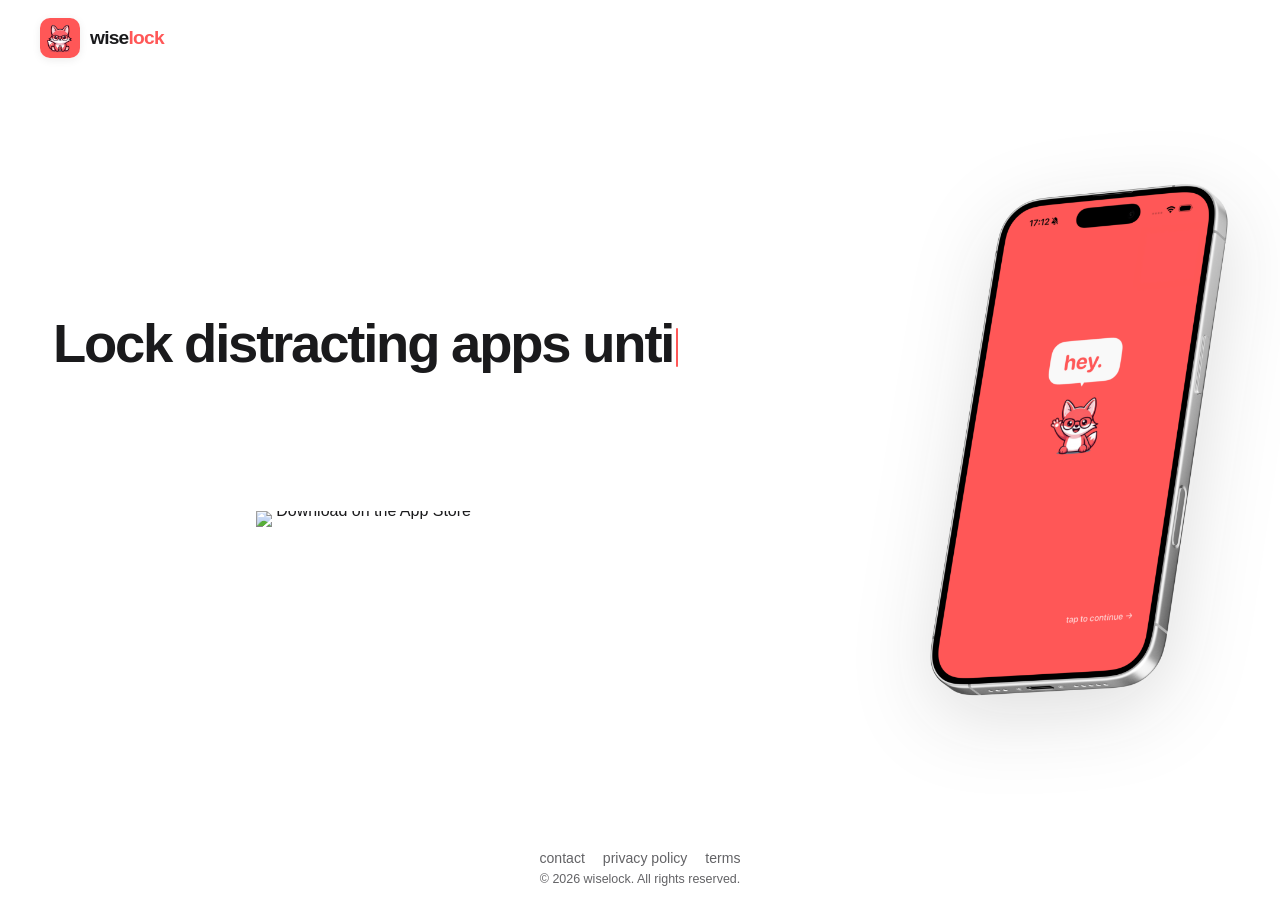
==== index.html @ d575c161 "Initial commit - wiselock landing page Made-with: Cursor" ====
<!DOCTYPE html>
<html lang="en" class="page-home">
<head>
  <meta charset="UTF-8">
  <meta name="viewport" content="width=device-width, initial-scale=1.0">
  <title>wiselock</title>
  <meta
    name="description"
    content="wiselock helps you block distracting apps until you complete a short learning challenge."
  >
  <meta property="og:title" content="wiselock">
  <meta
    property="og:description"
    content="Lock distracting apps. Learn a few facts. Come back with intention."
  >
  <meta property="og:type" content="website">
  <meta property="og:url" content="https://wiselock.app/">
  <link rel="icon" type="image/png" sizes="32x32" href="/favicon-32.png">
  <link rel="icon" type="image/png" sizes="180x180" href="/favicon.png">
  <link rel="apple-touch-icon" href="/favicon.png">
  <link rel="stylesheet" href="/styles.css">
</head>
<body>
  <div class="site-shell site-shell--home">
    <header class="site-header">
      <a class="brand" href="/">
        <img class="brand-icon" src="/appIcon.png" width="40" height="40" alt="">
        <span>wise<span class="brand-lock">lock</span></span>
      </a>
    </header>

    <main>
      <div class="hero-main">
        <div class="hero-copy">
          <p class="hero-lead">
            <span class="sr-only">Lock distracting apps until you learn something new.</span>
            <span class="hero-typewriter" aria-hidden="true">
              <span id="type-prefix"></span><span id="type-highlight" class="hero-lead-highlight"></span><span id="type-suffix"></span><span id="type-cursor" class="typewriter-cursor"></span>
            </span>
          </p>
          <div class="hero-actions">
            <a
              class="app-store-badge-link"
              href="https://apps.apple.com/"
              target="_blank"
              rel="noopener noreferrer"
            >
              <img
                class="app-store-badge-img"
                src="https://tools.applemediaservices.com/api/badges/download-on-the-app-store/black/en-us?size=250x83"
                width="280"
                height="92"
                alt="Download on the App Store"
              >
            </a>
          </div>
        </div>
        <figure class="hero-device-shot">
          <a href="https://apps.apple.com/" target="_blank" rel="noopener noreferrer">
            <img
              class="hero-screenshot"
              src="/wiselockappPromo.png"
              width="390"
              height="844"
              alt="wiselock app promo"
            >
          </a>
        </figure>
      </div>
    </main>

    <footer class="site-footer site-footer--centered">
      <div class="footer-inner">
        <nav class="footer-links" aria-label="Footer">
          <a href="mailto:alpsudilbilir@gmail.com?subject=wiselock%20support">contact</a>
          <a href="/privacy/">privacy policy</a>
          <a href="/terms/">terms</a>
        </nav>
        <p class="footer-legal">&copy; 2026 wiselock. All rights reserved.</p>
      </div>
    </footer>
  </div>
  <script>
    (function () {
      const prefix = "Lock distracting apps until you ";
      const highlight = "learn something new";
      const suffix = ".";
      const speedMs = 44;

      const prefixEl = document.getElementById("type-prefix");
      const highlightEl = document.getElementById("type-highlight");
      const suffixEl = document.getElementById("type-suffix");
      const cursorEl = document.getElementById("type-cursor");
      if (!prefixEl || !highlightEl || !suffixEl) return;

      const reduceMotion = window.matchMedia("(prefers-reduced-motion: reduce)").matches;

      function sleep(ms) {
        return new Promise(function (resolve) {
          setTimeout(resolve, ms);
        });
      }

      async function typeOnce() {
        prefixEl.textContent = "";
        highlightEl.textContent = "";
        suffixEl.textContent = "";
        if (cursorEl) {
          cursorEl.classList.remove("typewriter-cursor--done");
        }

        for (let i = 0; i < prefix.length; i++) {
          prefixEl.textContent += prefix[i];
          await sleep(speedMs);
        }
        for (let i = 0; i < highlight.length; i++) {
          highlightEl.textContent += highlight[i];
          await sleep(speedMs);
        }
        for (let i = 0; i < suffix.length; i++) {
          suffixEl.textContent += suffix[i];
          await sleep(speedMs);
        }
        if (cursorEl) {
          cursorEl.classList.add("typewriter-cursor--done");
        }
      }

      if (reduceMotion) {
        prefixEl.textContent = prefix;
        highlightEl.textContent = highlight;
        suffixEl.textContent = suffix;
        if (cursorEl) {
          cursorEl.classList.add("typewriter-cursor--done");
        }
      } else {
        typeOnce();
      }
    })();
  </script>
</body>
</html>
---- styles.css ----
:root {
  --accent: #ff5757;
  --accent-soft: rgba(255, 87, 87, 0.12);
  --text: #1a1a1c;
  --muted: #636366;
  --border: rgba(20, 20, 20, 0.08);
  --surface: #ffffff;
  --page: #ffffff;
  --shadow: 0 20px 48px rgba(20, 20, 20, 0.07);
  --radius-lg: 24px;
  --font-rounded: "SF Pro Rounded", "SF Pro Display", "SF Pro Text", ui-rounded, -apple-system, BlinkMacSystemFont, "Segoe UI", sans-serif;
}

* {
  box-sizing: border-box;
}

html, body {
  margin: 0;
}

html.page-home, .page-home body {
  height: 100%;
  overflow: hidden;
}

body {
  font-family: var(--font-rounded);
  color: var(--text);
  background: var(--page);
}

a {
  color: inherit;
  text-decoration: none;
}

/* ── shell ── */

.site-shell {
  width: min(1200px, calc(100% - 40px));
  margin: 0 auto;
  display: flex;
  flex-direction: column;
}

.site-shell--home {
  height: 100vh;
}


/* ── header / navbar ── */

.site-header {
  display: flex;
  align-items: center;
  justify-content: space-between;
  padding: 18px 0 0;
  flex-shrink: 0;
}

.brand {
  display: inline-flex;
  align-items: center;
  gap: 10px;
  font-size: 1.2rem;
  font-weight: 700;
  letter-spacing: -0.04em;
}

.brand-icon {
  display: block;
  width: 40px;
  height: 40px;
  border-radius: 10px;
  box-shadow: 0 2px 8px rgba(20, 20, 20, 0.08);
}

.brand-lock {
  color: var(--accent);
}

.brand:hover {
  color: var(--accent);
}

/* ── hero / main area ── */

.site-shell--home main {
  flex: 1;
  display: flex;
  align-items: center;
  min-height: 0;
}

.hero-main {
  display: grid;
  grid-template-columns: 1.1fr 0.9fr;
  gap: 16px;
  align-items: center;
  width: 100%;
}

.hero-copy {
  min-width: 0;
  text-align: center;
}

.hero-lead {
  position: relative;
  margin: 0;
  color: var(--text);
  font-size: clamp(2.2rem, 4.8vw, 3.4rem);
  font-weight: 600;
  letter-spacing: -0.04em;
  line-height: 1.22;
  min-height: 3em;
}

.hero-lead-highlight {
  color: var(--accent);
  font-weight: 700;
}

.hero-actions {
  margin-top: 36px;
  display: flex;
  justify-content: center;
}

.app-store-badge-link {
  display: inline-block;
  line-height: 0;
  transition: transform 160ms ease, opacity 160ms ease;
}

.app-store-badge-link:hover {
  transform: translateY(-2px);
  opacity: 0.92;
}

.app-store-badge-img {
  display: block;
  width: auto;
  height: 72px;
}

/* ── phone screenshot ── */

.hero-device-shot {
  margin: 0;
  justify-self: end;
  align-self: center;
  max-width: min(320px, 100%);
  border-radius: 50px;
  overflow: hidden;
  line-height: 0;
  filter: drop-shadow(0 22px 40px rgba(20, 20, 20, 0.14));
}

.hero-screenshot {
  display: block;
  width: 100%;
  height: auto;
  border-radius: 50px;
}

/* ── sr-only ── */

.sr-only {
  position: absolute;
  width: 1px;
  height: 1px;
  padding: 0;
  margin: -1px;
  overflow: hidden;
  clip: rect(0, 0, 0, 0);
  white-space: nowrap;
  border: 0;
}

/* ── typewriter ── */

.hero-typewriter {
  position: relative;
}

.typewriter-cursor {
  display: inline-block;
  margin-left: 3px;
  width: 2px;
  height: 0.72em;
  vertical-align: -0.08em;
  border-radius: 1px;
  background: var(--accent);
  animation: typewriter-cursor-blink 0.75s step-end infinite;
}

.typewriter-cursor--done {
  opacity: 0;
  width: 0;
  margin: 0;
  animation: none;
}

@keyframes typewriter-cursor-blink {
  50% {
    opacity: 0;
  }
}

@media (prefers-reduced-motion: reduce) {
  .typewriter-cursor {
    animation: none;
  }

  .typewriter-cursor--done {
    opacity: 0;
    width: 0;
    margin: 0;
  }
}

/* ── footer ── */

.site-footer {
  padding: 14px 0;
  flex-shrink: 0;
}

.site-footer--centered {
  display: flex;
  flex-direction: column;
  align-items: center;
  text-align: center;
}

.footer-inner {
  display: flex;
  flex-direction: column;
  align-items: center;
  gap: 6px;
}

.footer-links {
  display: flex;
  align-items: center;
  gap: 18px;
}

.footer-links a {
  color: var(--muted);
  font-size: 0.88rem;
}

.footer-links a:hover {
  color: var(--accent);
}

.footer-legal {
  margin: 0;
  font-size: 0.78rem;
  color: var(--muted);
}

/* ── legal pages ── */

.site-nav {
  display: flex;
  align-items: center;
  gap: 18px;
}

.site-nav a {
  color: var(--muted);
  font-size: 0.95rem;
}

.site-nav a:hover {
  color: var(--accent);
}

.legal-copy,
.legal-list {
  margin: 0;
  color: var(--muted);
  line-height: 1.7;
}

.legal-shell {
  padding: 48px 4px 0;
  max-width: 860px;
  margin: 0 auto;
}

.eyebrow {
  margin: 0 0 12px;
  color: var(--accent);
  font-size: 0.82rem;
  font-weight: 700;
  letter-spacing: 0.12em;
  text-transform: uppercase;
}

.legal-shell h1,
.legal-shell h2 {
  margin: 0;
  letter-spacing: -0.06em;
}

.legal-header {
  margin-bottom: 22px;
}

.legal-header p {
  margin: 12px 0 0;
  color: var(--muted);
  line-height: 1.7;
}

.legal-card {
  border: 1px solid var(--border);
  background: var(--surface);
  box-shadow: var(--shadow);
  margin-bottom: 16px;
  padding: 28px;
  border-radius: var(--radius-lg);
}

.legal-shell h1 {
  font-size: clamp(2rem, 4vw, 3rem);
  line-height: 1.08;
}

.legal-card h2 {
  font-size: 1.4rem;
  margin: 0;
  letter-spacing: -0.06em;
}

.legal-card > * + * {
  margin-top: 12px;
}

.legal-list {
  padding-left: 20px;
}

.legal-list li + li {
  margin-top: 8px;
}

.site-shell:not(.site-shell--home) .site-footer {
  margin-top: 64px;
}

.brand-footer {
  color: var(--muted);
}

/* ── responsive ── */

@media (max-width: 900px) {
  .hero-main {
    grid-template-columns: 1fr;
    gap: 32px;
  }

  .hero-device-shot {
    justify-self: center;
    max-width: min(260px, 70vw);
    order: 1;
  }

  .hero-copy {
    order: 0;
  }

  .hero-lead {
    font-size: clamp(1.8rem, 6vw, 2.6rem);
    min-height: auto;
  }

  html.page-home, .page-home body {
    overflow: auto;
    height: auto;
  }

  .site-shell--home {
    height: auto;
    min-height: 100vh;
  }
}

@media (max-width: 720px) {
  .site-shell {
    width: min(100% - 24px, 1200px);
  }

  .footer-links,
  .hero-actions {
    flex-wrap: wrap;
  }

  .app-store-badge-img {
    height: 60px;
  }

  .legal-card {
    border-radius: 22px;
  }
}
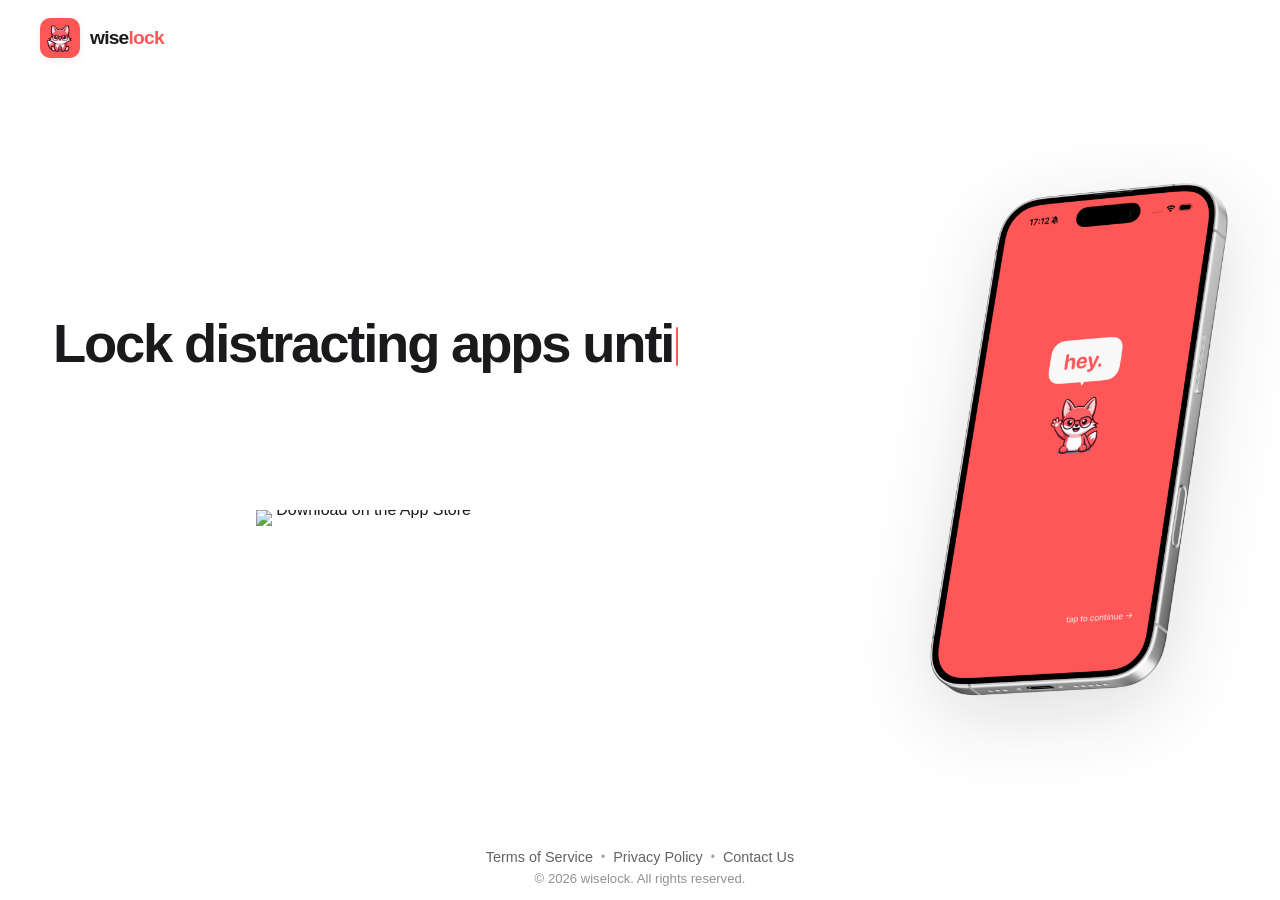
==== commit fe1487e9: "Update footer style and mobile spacing Made-with: Cursor" ====
--- a/index.html
+++ b/index.html
@@ -72,9 +72,11 @@
     <footer class="site-footer site-footer--centered">
       <div class="footer-inner">
         <nav class="footer-links" aria-label="Footer">
-          <a href="mailto:alpsudilbilir@gmail.com?subject=wiselock%20support">contact</a>
-          <a href="/privacy/">privacy policy</a>
-          <a href="/terms/">terms</a>
+          <a href="/terms/">Terms of Service</a>
+          <span class="footer-dot">•</span>
+          <a href="/privacy/">Privacy Policy</a>
+          <span class="footer-dot">•</span>
+          <a href="mailto:alpsudilbilir@gmail.com?subject=wiselock%20support">Contact Us</a>
         </nav>
         <p class="footer-legal">&copy; 2026 wiselock. All rights reserved.</p>
       </div>
--- a/styles.css
+++ b/styles.css
@@ -245,22 +245,31 @@
 .footer-links {
   display: flex;
   align-items: center;
-  gap: 18px;
+  gap: 8px;
+  flex-wrap: wrap;
+  justify-content: center;
 }
 
 .footer-links a {
   color: var(--muted);
-  font-size: 0.88rem;
+  font-size: 0.9rem;
 }
 
 .footer-links a:hover {
   color: var(--accent);
 }
 
+.footer-dot {
+  color: var(--muted);
+  font-size: 0.75rem;
+  opacity: 0.6;
+}
+
 .footer-legal {
   margin: 0;
-  font-size: 0.78rem;
-  color: var(--muted);
+  font-size: 0.82rem;
+  color: var(--muted);
+  opacity: 0.7;
 }
 
 /* ── legal pages ── */
@@ -361,6 +370,14 @@
 /* ── responsive ── */
 
 @media (max-width: 900px) {
+  .site-header {
+    padding-bottom: 24px;
+  }
+
+  .site-shell--home main {
+    padding-top: 20px;
+  }
+
   .hero-main {
     grid-template-columns: 1fr;
     gap: 32px;
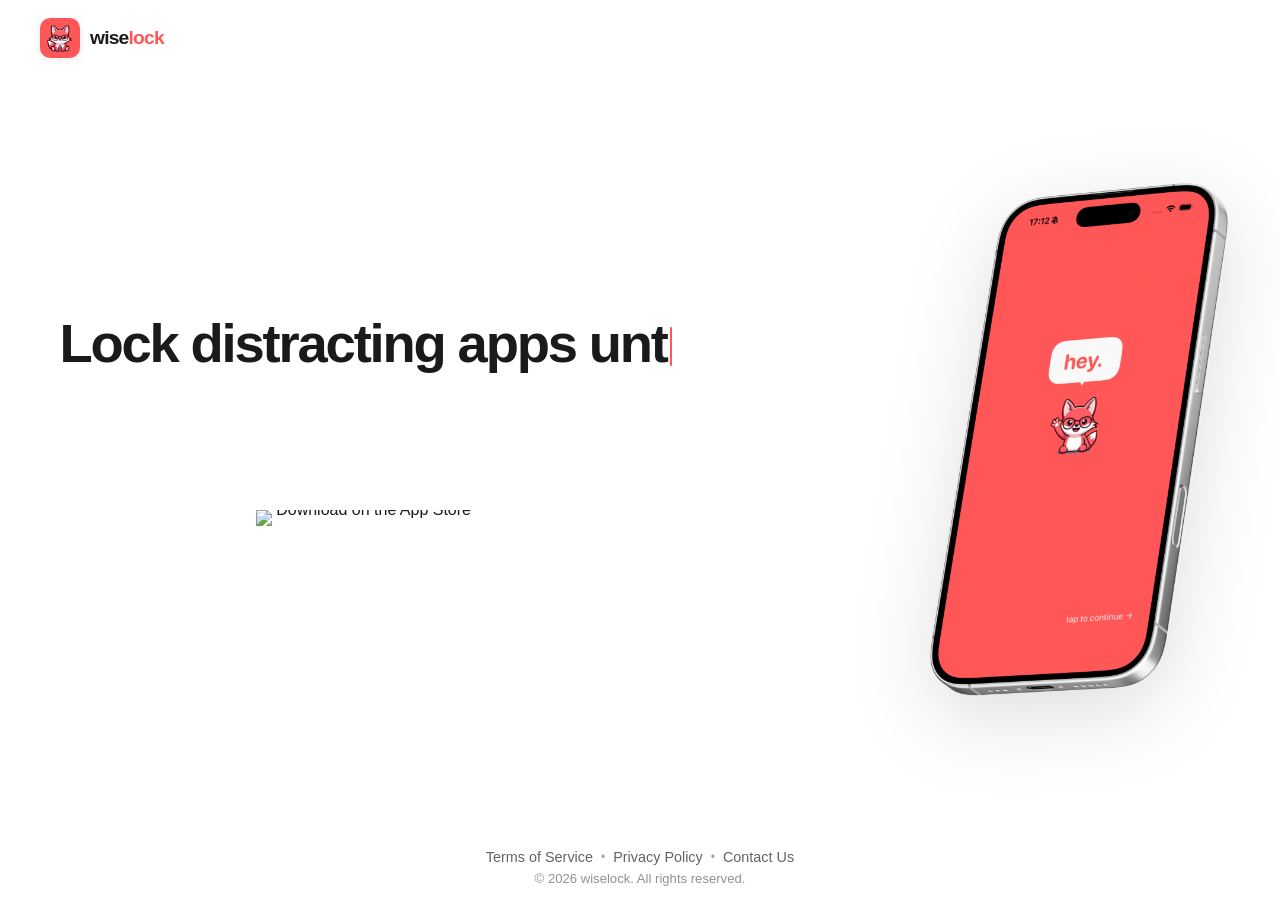
==== commit 5fcc48e5: "Add mobile spacer element for guaranteed spacing Made-with: Cursor" ====
--- a/index.html
+++ b/index.html
@@ -28,6 +28,8 @@
         <span>wise<span class="brand-lock">lock</span></span>
       </a>
     </header>
+
+    <div class="mobile-spacer" aria-hidden="true"></div>
 
     <main>
       <div class="hero-main">
--- a/styles.css
+++ b/styles.css
@@ -369,13 +369,23 @@
 
 /* ── responsive ── */
 
+.mobile-spacer {
+  display: none;
+}
+
 @media (max-width: 900px) {
+  .mobile-spacer {
+    display: block;
+    height: 60px;
+    flex-shrink: 0;
+  }
+
   .site-header {
-    padding-bottom: 24px;
+    padding-bottom: 0;
   }
 
   .site-shell--home main {
-    padding-top: 20px;
+    padding-top: 0;
   }
 
   .hero-main {
@@ -414,6 +424,10 @@
     width: min(100% - 24px, 1200px);
   }
 
+  .mobile-spacer {
+    height: 70px;
+  }
+
   .footer-links,
   .hero-actions {
     flex-wrap: wrap;
